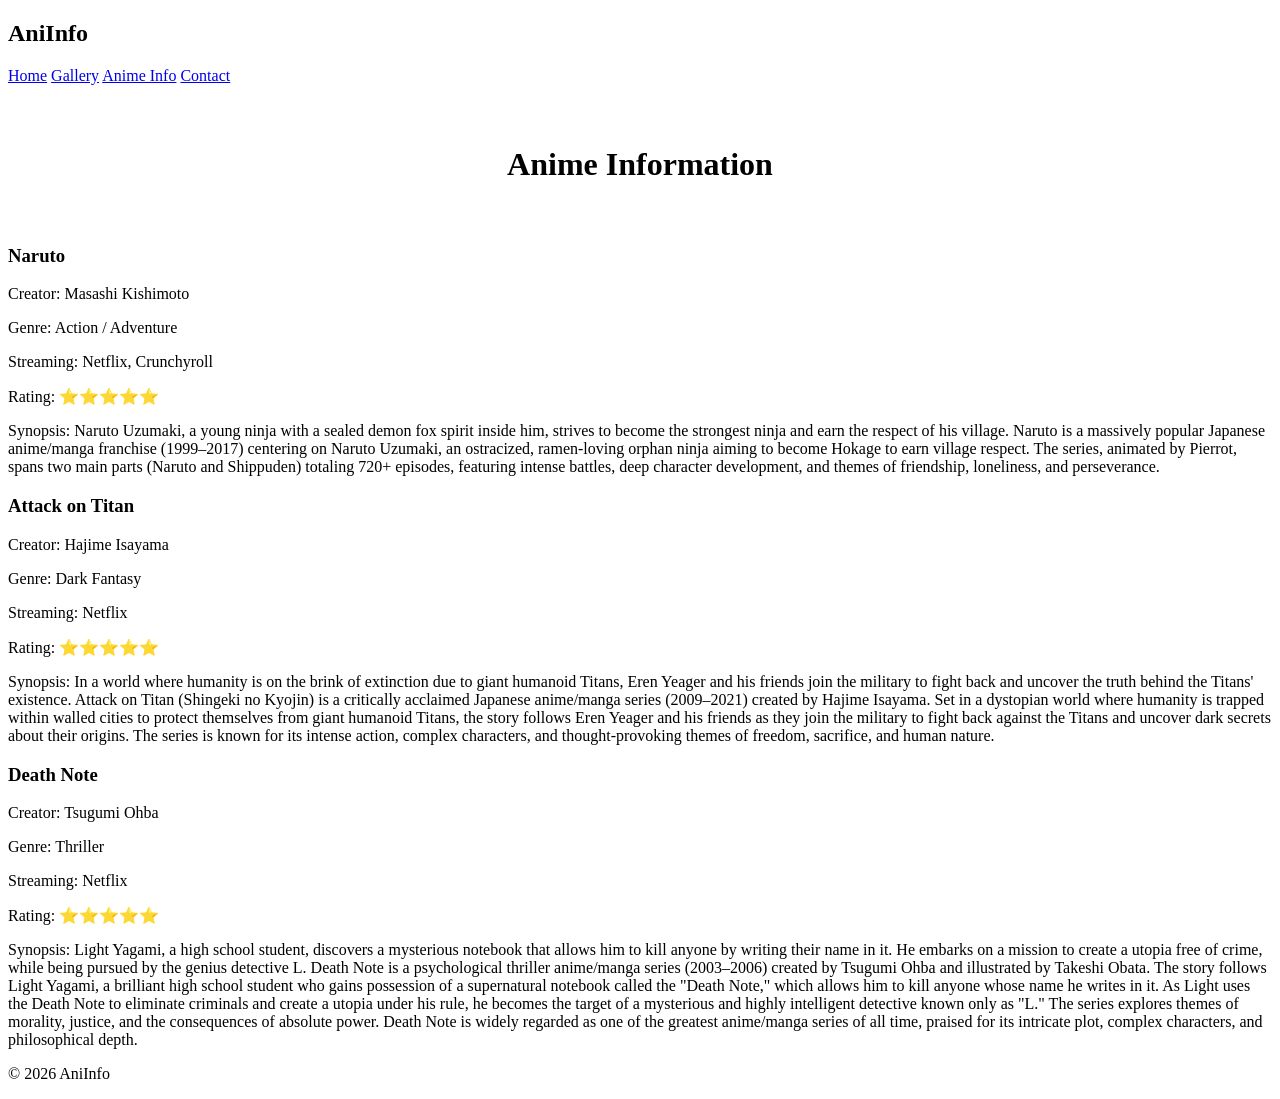
==== anime.html @ 5439cc2e "Initial AniInfo website" ====
<!DOCTYPE html>
<html>

<head>

<title>Anime Info - AniInfo</title>

<link rel="stylesheet" href="css/style.css">

<link rel="icon" href="favicon.ico">

</head>

<body>

<header>

<h2>AniInfo</h2>

<nav>

<a href="index.html">Home</a>
<a href="gallery.html">Gallery</a>
<a href="anime.html">Anime Info</a>
<a href="contact.html">Contact</a>

</nav>

</header>

<h1 style="text-align:center;padding:40px">Anime Information</h1>

<div class="anime-info">

<h3>Naruto</h3>

<p>Creator: Masashi Kishimoto</p>
<p>Genre: Action / Adventure</p>
<p>Streaming: Netflix, Crunchyroll</p>
<p>Rating: ⭐⭐⭐⭐⭐</p>
<p>Synopsis: Naruto Uzumaki, a young ninja with a sealed demon fox spirit inside him, strives to become the strongest ninja and earn the respect of his village.
    Naruto is a massively popular Japanese anime/manga franchise (1999–2017) centering on Naruto Uzumaki, an ostracized, ramen-loving orphan ninja aiming to become Hokage to earn village respect. The series, animated by Pierrot, spans two main parts (Naruto and Shippuden) totaling 720+ episodes, featuring intense battles, deep character development, and themes of friendship, loneliness, and perseverance.
</p>

</div>

<div class="anime-info">

<h3>Attack on Titan</h3>

<p>Creator: Hajime Isayama</p>
<p>Genre: Dark Fantasy</p>
<p>Streaming: Netflix</p>
<p>Rating: ⭐⭐⭐⭐⭐</p>
<p>Synopsis: In a world where humanity is on the brink of extinction due to giant humanoid Titans, Eren Yeager and his friends join the military to fight back and uncover the truth behind the Titans' existence.
    Attack on Titan (Shingeki no Kyojin) is a critically acclaimed Japanese anime/manga series (2009–2021) created by Hajime Isayama. Set in a dystopian world where humanity is trapped within walled cities to protect themselves from giant humanoid Titans, the story follows Eren Yeager and his friends as they join the military to fight back against the Titans and uncover dark secrets about their origins. The series is known for its intense action, complex characters, and thought-provoking themes of freedom, sacrifice, and human nature.
</p>

</div>

<div class="anime-info">

<h3>Death Note</h3>

<p>Creator: Tsugumi Ohba</p>
<p>Genre: Thriller</p>
<p>Streaming: Netflix</p>
<p>Rating: ⭐⭐⭐⭐⭐</p>
<p>Synopsis: Light Yagami, a high school student, discovers a mysterious notebook that allows him to kill anyone by writing their name in it. He embarks on a mission to create a utopia free of crime, while being pursued by the genius detective L.
    Death Note is a psychological thriller anime/manga series (2003–2006) created by Tsugumi Ohba and illustrated by Takeshi Obata. The story follows Light Yagami, a brilliant high school student who gains possession of a supernatural notebook called the "Death Note," which allows him to kill anyone whose name he writes in it. As Light uses the Death Note to eliminate criminals and create a utopia under his rule, he becomes the target of a mysterious and highly intelligent detective known only as "L." The series explores themes of morality, justice, and the consequences of absolute power. Death Note is widely regarded as one of the greatest anime/manga series of all time, praised for its intricate plot, complex characters, and philosophical depth.
</p>

</div>

<footer>

<p>© 2026 AniInfo</p>

</footer>

</body>

</html>
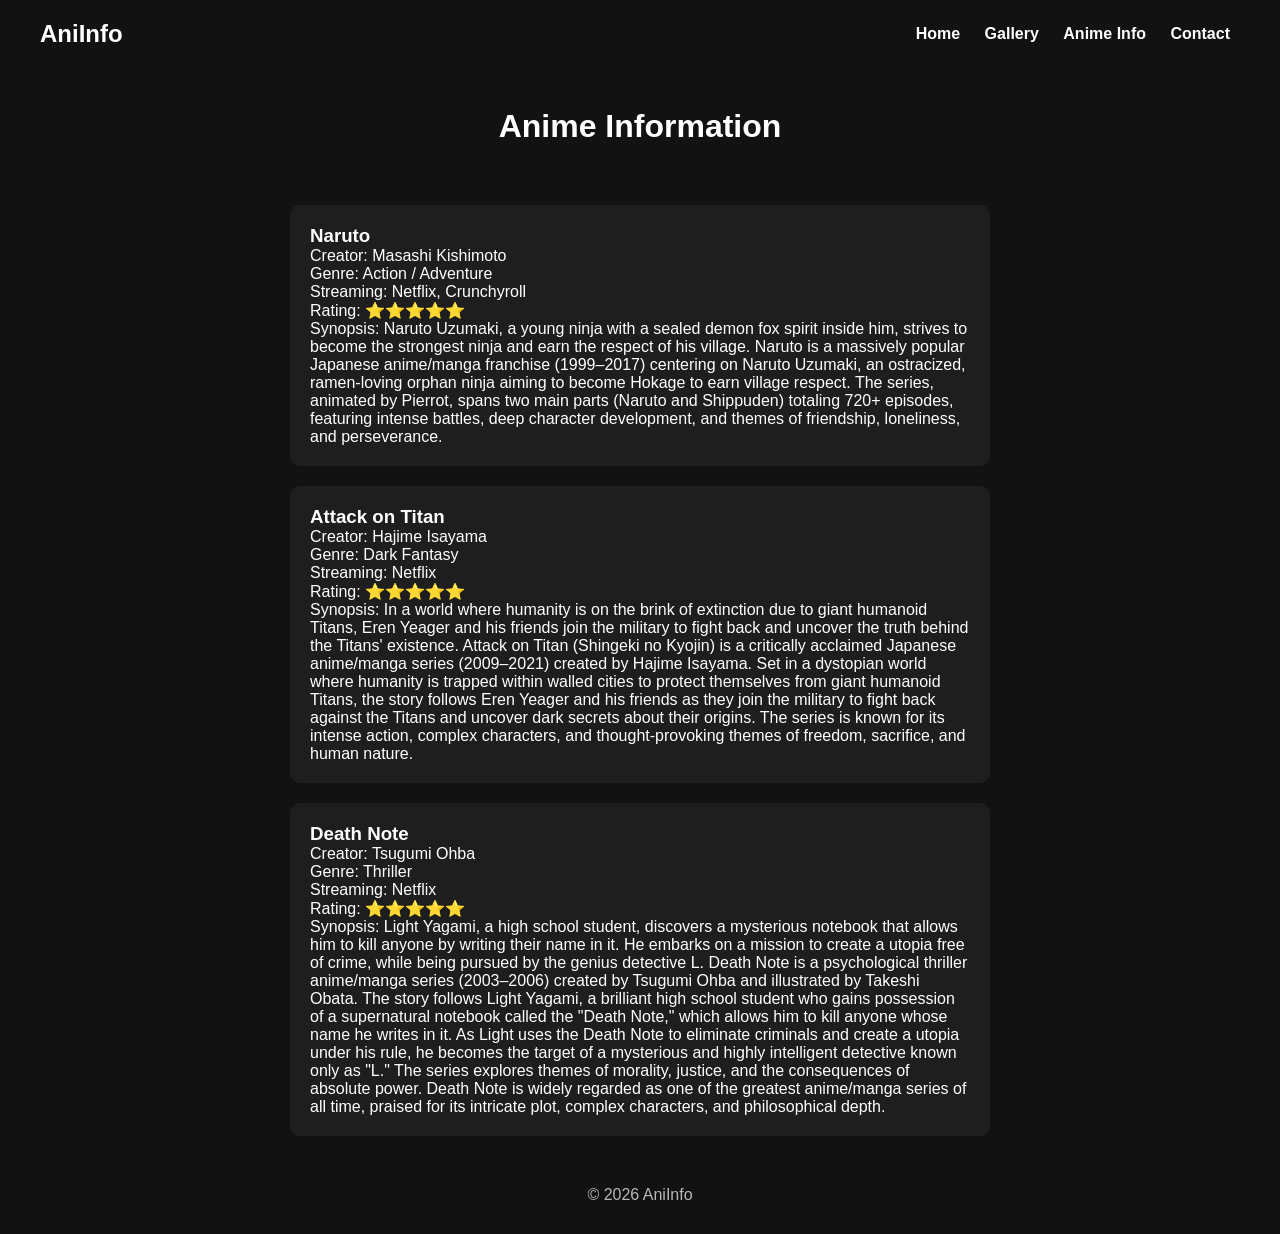
==== commit 8f17a79e: "Update anime.html" ====
--- a/anime.html
+++ b/anime.html
@@ -5,7 +5,7 @@
 
 <title>Anime Info - AniInfo</title>
 
-<link rel="stylesheet" href="css/style.css">
+<link rel="stylesheet" href="CSS/style.css">
 
 <link rel="icon" href="favicon.ico">
 
@@ -80,4 +80,4 @@
 
 </body>
 
-</html>+</html>
--- a/CSS/style.css
+++ b/CSS/style.css
@@ -0,0 +1,175 @@
+*{
+margin:0;
+padding:0;
+box-sizing:border-box;
+font-family:Arial;
+}
+
+body{
+background:#121212;
+color:white;
+}
+
+/* HEADER */
+
+header{
+display:flex;
+justify-content:space-between;
+align-items:center;
+padding:20px 40px;
+background:#121212;
+}
+
+nav a{
+margin:0 10px;
+text-decoration:none;
+color:white;
+font-weight:bold;
+}
+
+/* SEARCH BAR */
+
+.search-bar{
+text-align:center;
+margin:20px;
+}
+
+.search-bar input{
+padding:10px;
+width:250px;
+border-radius:5px;
+border:none;
+}
+
+.search-bar button{
+padding:10px 15px;
+border:none;
+background:#ff4c4c;
+color:white;
+border-radius:5px;
+cursor:pointer;
+}
+
+/* HERO */
+
+.hero{
+text-align:center;
+padding:60px 20px;
+}
+
+/* GRID */
+
+.grid{
+display:grid;
+grid-template-columns:repeat(auto-fit,minmax(220px,1fr));
+gap:25px;
+max-width:900px;
+margin:auto;
+padding:40px;
+}
+
+/* CARDS */
+
+.card{
+position:relative;
+overflow:hidden;
+border-radius:10px;
+cursor:pointer;
+transition:0.3s;
+}
+
+.card img{
+width:100%;
+height:320px;
+object-fit:cover;
+}
+
+/* HOVER EFFECT */
+
+.card:hover{
+transform:scale(1.08);
+box-shadow:0 15px 30px rgba(0,0,0,0.6);
+}
+
+.overlay{
+position:absolute;
+bottom:0;
+width:100%;
+background:rgba(0,0,0,0.6);
+text-align:center;
+padding:10px;
+color:white;
+opacity:0;
+transition:0.3s;
+}
+
+.card:hover .overlay{
+opacity:1;
+}
+
+/* SLIDER */
+
+.slider{
+padding:40px;
+text-align:center;
+}
+
+.slider-container{
+display:flex;
+overflow-x:auto;
+gap:20px;
+padding:20px;
+}
+
+.slider-container img{
+height:250px;
+border-radius:10px;
+transition:0.3s;
+}
+
+.slider-container img:hover{
+transform:scale(1.1);
+}
+
+/* ANIME INFO */
+
+.anime-info{
+max-width:700px;
+margin:20px auto;
+padding:20px;
+background:rgba(255,255,255,0.05);
+border-radius:10px;
+}
+
+/* CONTACT FORM */
+
+form{
+max-width:500px;
+margin:40px auto;
+display:flex;
+flex-direction:column;
+gap:15px;
+}
+
+input, textarea{
+padding:10px;
+border:none;
+border-radius:5px;
+}
+
+button{
+padding:10px;
+border:none;
+background:#ff4c4c;
+color:white;
+border-radius:5px;
+cursor:pointer;
+}
+
+/* FOOTER */
+
+footer{
+text-align:center;
+padding:30px;
+opacity:0.7;
+}
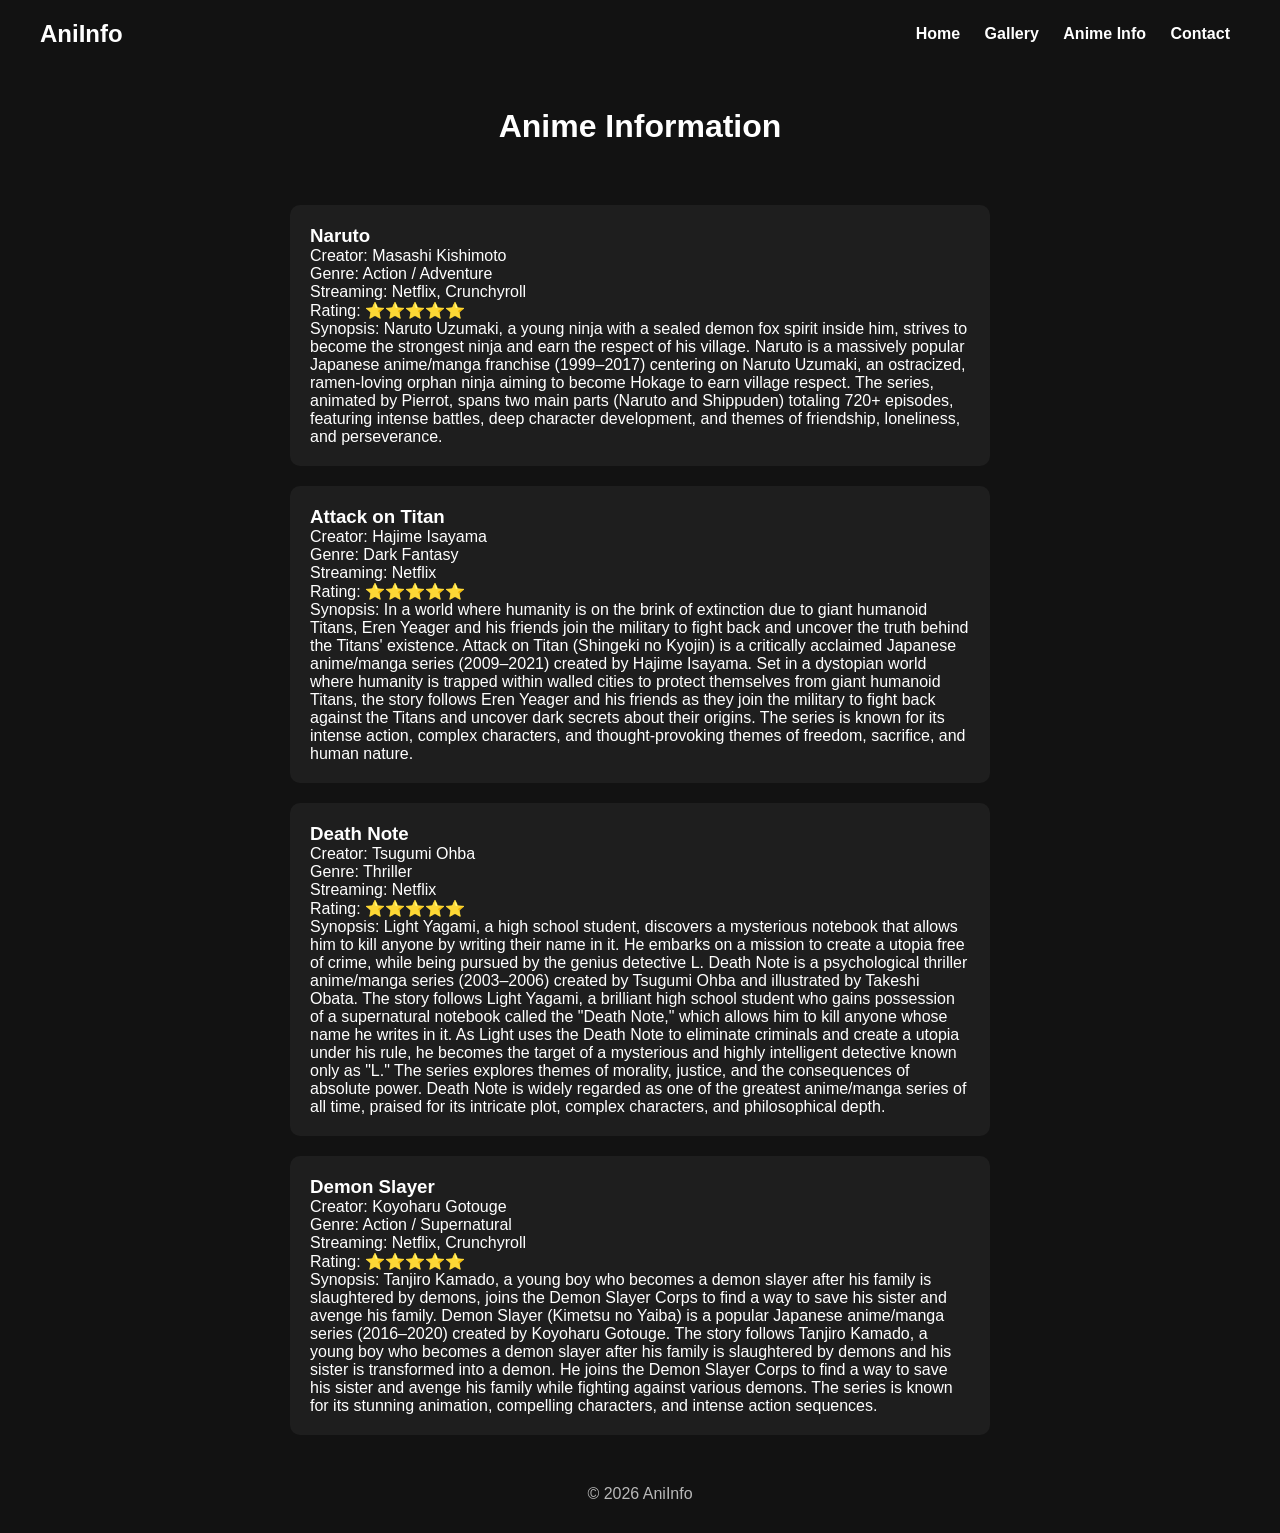
==== commit bf1dc426: "commit" ====
--- a/anime.html
+++ b/anime.html
@@ -32,6 +32,7 @@
 
 <div class="anime-info">
 
+<section id="naruto">    
 <h3>Naruto</h3>
 
 <p>Creator: Masashi Kishimoto</p>
@@ -41,11 +42,11 @@
 <p>Synopsis: Naruto Uzumaki, a young ninja with a sealed demon fox spirit inside him, strives to become the strongest ninja and earn the respect of his village.
     Naruto is a massively popular Japanese anime/manga franchise (1999–2017) centering on Naruto Uzumaki, an ostracized, ramen-loving orphan ninja aiming to become Hokage to earn village respect. The series, animated by Pierrot, spans two main parts (Naruto and Shippuden) totaling 720+ episodes, featuring intense battles, deep character development, and themes of friendship, loneliness, and perseverance.
 </p>
-
+</section>
 </div>
 
 <div class="anime-info">
-
+<section id="aot">
 <h3>Attack on Titan</h3>
 
 <p>Creator: Hajime Isayama</p>
@@ -55,11 +56,11 @@
 <p>Synopsis: In a world where humanity is on the brink of extinction due to giant humanoid Titans, Eren Yeager and his friends join the military to fight back and uncover the truth behind the Titans' existence.
     Attack on Titan (Shingeki no Kyojin) is a critically acclaimed Japanese anime/manga series (2009–2021) created by Hajime Isayama. Set in a dystopian world where humanity is trapped within walled cities to protect themselves from giant humanoid Titans, the story follows Eren Yeager and his friends as they join the military to fight back against the Titans and uncover dark secrets about their origins. The series is known for its intense action, complex characters, and thought-provoking themes of freedom, sacrifice, and human nature.
 </p>
-
+</section>
 </div>
 
 <div class="anime-info">
-
+<section id="deathnote">
 <h3>Death Note</h3>
 
 <p>Creator: Tsugumi Ohba</p>
@@ -69,8 +70,23 @@
 <p>Synopsis: Light Yagami, a high school student, discovers a mysterious notebook that allows him to kill anyone by writing their name in it. He embarks on a mission to create a utopia free of crime, while being pursued by the genius detective L.
     Death Note is a psychological thriller anime/manga series (2003–2006) created by Tsugumi Ohba and illustrated by Takeshi Obata. The story follows Light Yagami, a brilliant high school student who gains possession of a supernatural notebook called the "Death Note," which allows him to kill anyone whose name he writes in it. As Light uses the Death Note to eliminate criminals and create a utopia under his rule, he becomes the target of a mysterious and highly intelligent detective known only as "L." The series explores themes of morality, justice, and the consequences of absolute power. Death Note is widely regarded as one of the greatest anime/manga series of all time, praised for its intricate plot, complex characters, and philosophical depth.
 </p>
+</section>
+</div>
 
+<div class="anime-info">
+<section id="demonslayer">
+<h3>Demon Slayer</h3>
+
+<p>Creator: Koyoharu Gotouge</p>
+<p>Genre: Action / Supernatural</p>
+<p>Streaming: Netflix, Crunchyroll</p>
+<p>Rating: ⭐⭐⭐⭐⭐</p>
+<p>Synopsis: Tanjiro Kamado, a young boy who becomes a demon slayer after his family is slaughtered by demons, joins the Demon Slayer Corps to find a way to save his sister and avenge his family.
+    Demon Slayer (Kimetsu no Yaiba) is a popular Japanese anime/manga series (2016–2020) created by Koyoharu Gotouge. The story follows Tanjiro Kamado, a young boy who becomes a demon slayer after his family is slaughtered by demons and his sister is transformed into a demon. He joins the Demon Slayer Corps to find a way to save his sister and avenge his family while fighting against various demons. The series is known for its stunning animation, compelling characters, and intense action sequences.
+</p>
+</section>
 </div>
+
 
 <footer>
 
--- a/CSS/style.css
+++ b/CSS/style.css
@@ -25,6 +25,7 @@
 text-decoration:none;
 color:white;
 font-weight:bold;
+
 }
 
 /* SEARCH BAR */
@@ -61,11 +62,12 @@
 
 .grid{
 display:grid;
-grid-template-columns:repeat(auto-fit,minmax(220px,1fr));
+grid-template-columns:repeat(3,1fr);
 gap:25px;
-max-width:900px;
+max-width:1980px;
 margin:auto;
 padding:40px;
+box-shadow: magenta 0px 0px 10px;
 }
 
 /* CARDS */
@@ -88,7 +90,7 @@
 
 .card:hover{
 transform:scale(1.08);
-box-shadow:0 15px 30px rgba(0,0,0,0.6);
+box-shadow:10px 10px 10px gold;
 }
 
 .overlay{
